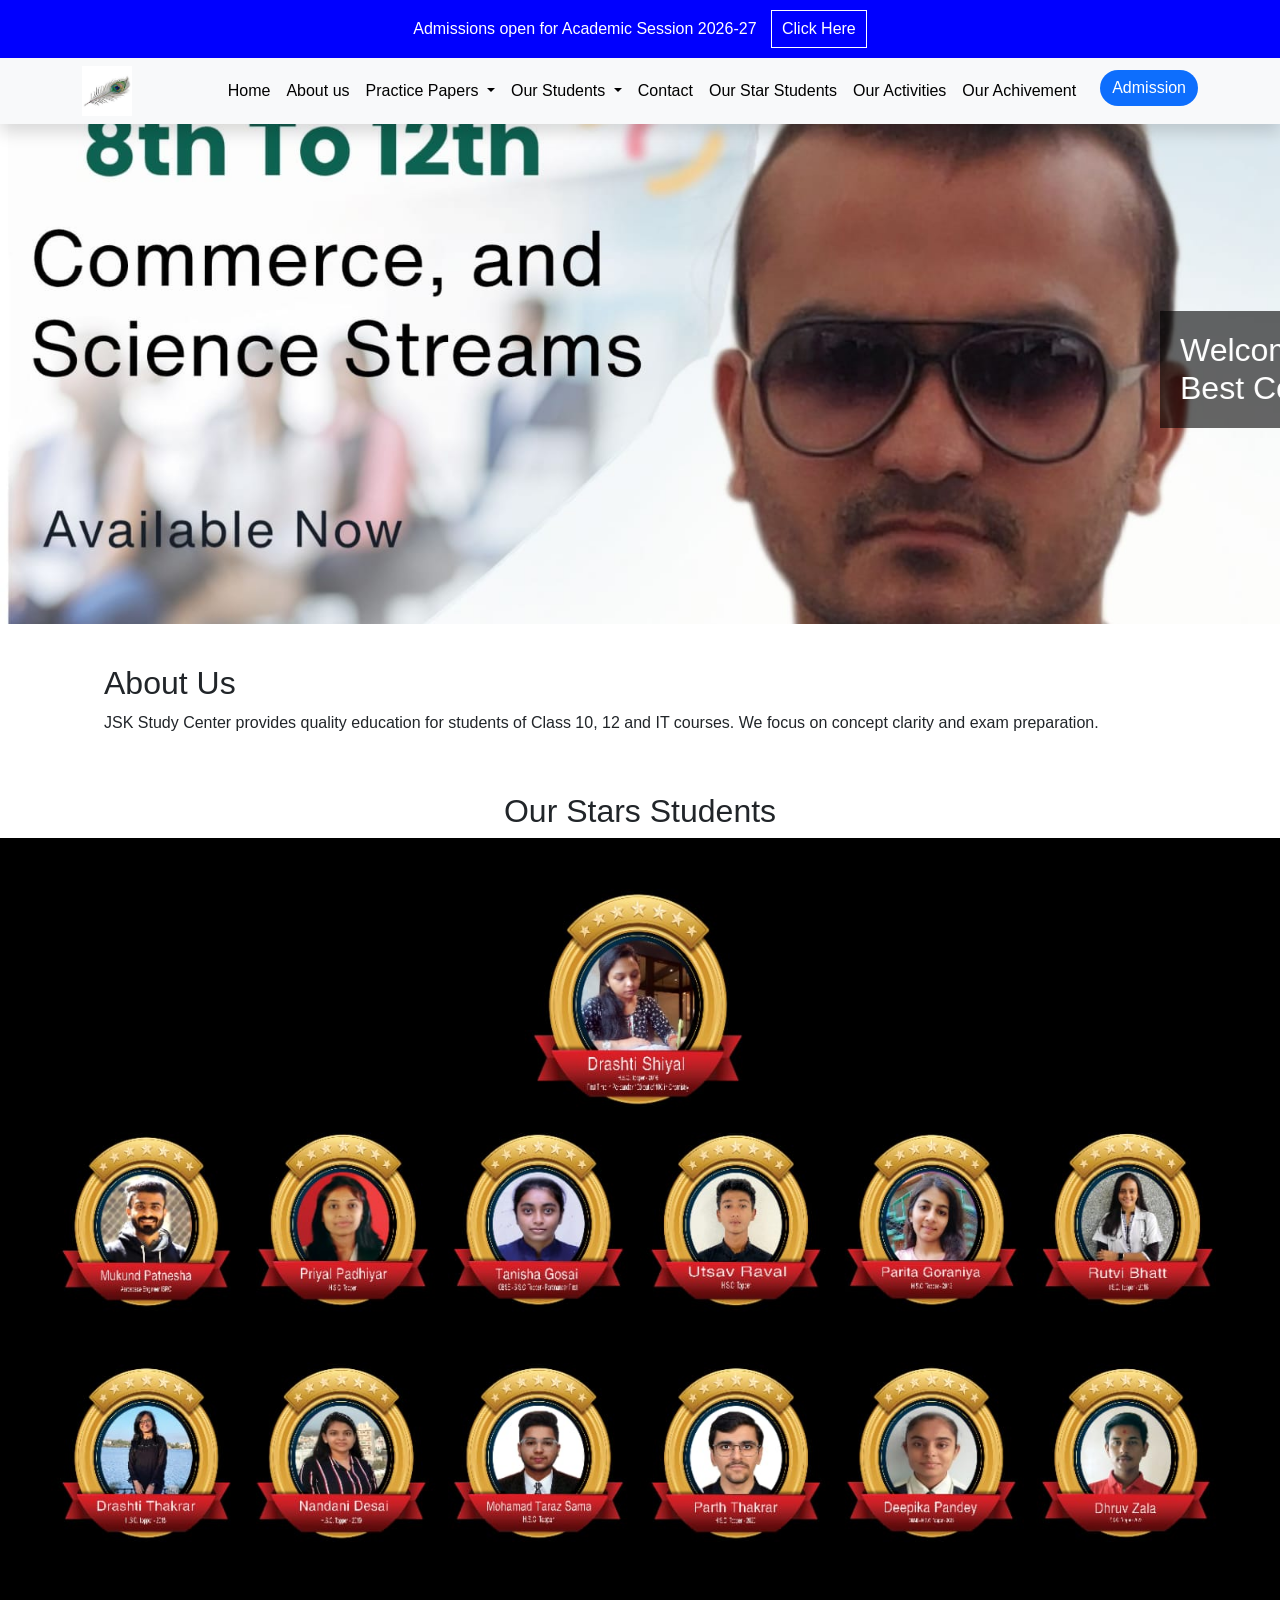
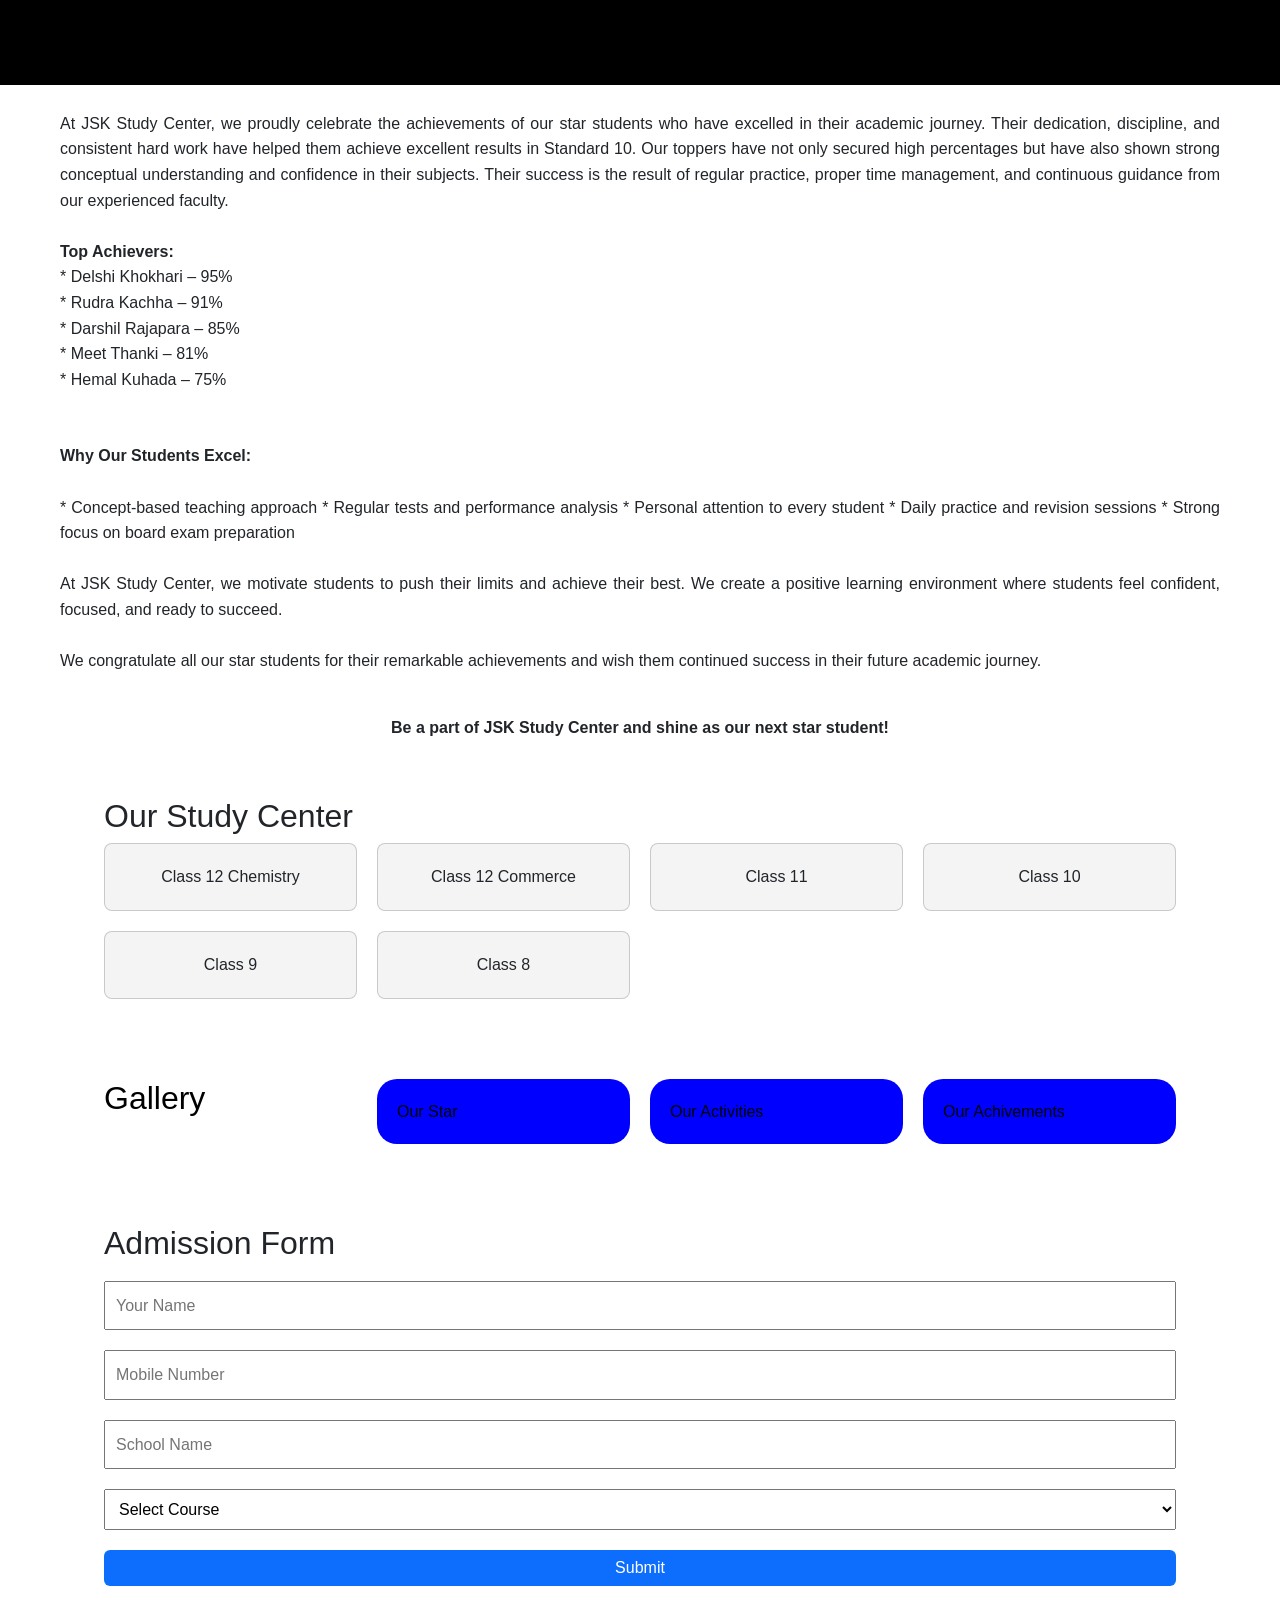
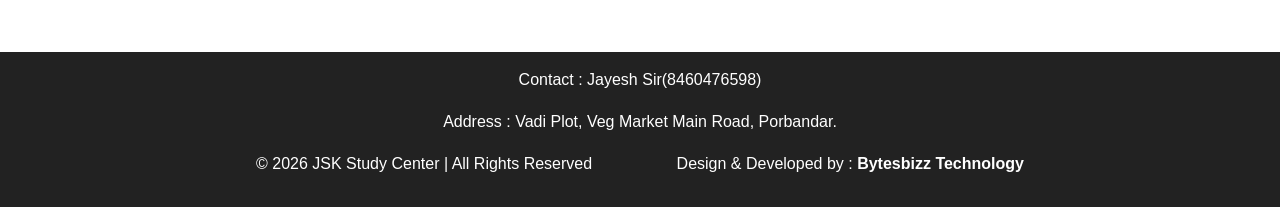
==== index.html @ fffa3562 "first commit" ====
<!DOCTYPE html>
<html lang="en">
<head>
    <meta charset="UTF-8">
    <meta name="viewport" content="width=device-width, initial-scale=1.0">
    <title >JSK Study Center</title>
     <link href="image/logo.jpeg" rel="icon">
    <link href="https://cdn.jsdelivr.net/npm/bootstrap@5.3.8/dist/css/bootstrap.min.css" rel="stylesheet" integrity="sha384-sRIl4kxILFvY47J16cr9ZwB07vP4J8+LH7qKQnuqkuIAvNWLzeN8tE5YBujZqJLB" crossorigin="anonymous">
    <script src="https://cdn.jsdelivr.net/npm/bootstrap@5.3.8/dist/js/bootstrap.bundle.min.js" integrity="sha384-FKyoEForCGlyvwx9Hj09JcYn3nv7wiPVlz7YYwJrWVcXK/BmnVDxM+D2scQbITxI" crossorigin="anonymous"></script>
<link rel="stylesheet" href="style.css">
</head>

<body>

   <div class="top-bar">
    Admissions open for Academic Session 2026-27
    <a href="contact.html"><button>Click Here</button></a>
</div>
    <!-- HEADER -->
<nav class="navbar navbar-expand-lg navbar-light bg-light sticky-top shadow">
  <div class="container">

    <!-- LOGO -->
      <img src="image/logo.jpeg" alt="" height="50">


    <!-- MOBILE BUTTON -->
    <button class="navbar-toggler" type="button" data-bs-toggle="collapse" data-bs-target="#navbarNav">
      <span class="navbar-toggler-icon"></span>
    </button>

    <!-- MENU -->
    <div class="collapse navbar-collapse" id="navbarNav">

      <ul class="navbar-nav ms-auto">

        <li class="nav-item">
          <a class="nav-link active" href="index.html">Home</a>
        </li>
        
        <li class="nav-item">
          <a class="nav-link active" href="about.html">About us</a>
        </li>

        <!-- DROPDOWN 1 -->
        <li class="nav-item dropdown">
          <a style="color:black" class="nav-link dropdown-toggle" href="#" data-bs-toggle="dropdown">
            Practice Papers
          </a>
          <ul class="dropdown-menu">
            <li><a class="dropdown-item" href="8.html">Class 8</a></li>
             <li><a class="dropdown-item" href="9.html">Class 9</a></li>
           <li><a class="dropdown-item" href="10.html">Class 10</a></li>
            <li><a class="dropdown-item" href="11.html">Class 11</a></li>
            <!-- SUB MENU -->
            <li class="dropdown-submenu position-relative">
              <a class="dropdown-item dropdown-toggle" href="#">Class 12</a>
              <ul class="dropdown-menu">
                <li><a class="dropdown-item" href="12comm.html">Class 12 Commerce</a></li>
                <li><a class="dropdown-item" href="12chem.html">Class 12 Chemistry</a></li>
              </ul>
            </li>
          </ul>
        </li>

        <!-- DROPDOWN 2 -->
        <li class="nav-item dropdown">
          <a style="color:black" class="nav-link dropdown-toggle" href="#" data-bs-toggle="dropdown">
            Our Students
          </a>
          <ul class="dropdown-menu">
            <li><a class="dropdown-item" href="Top Student.html">Top Students</a></li>
            <li><a class="dropdown-item" href="Results.html">Results</a></li>
          </ul>
        </li>

        <li class="nav-item">
          <a style="color:black" class="nav-link" href="contact.html">Contact</a>

     <li class="nav-item">
          <a style="color:black" class="nav-link" href="our star.html">Our Star Students</a>
        </li>

        </li>
             <li class="nav-item">
          <a style="color:black" class="nav-link" href="our activity.html">Our Activities</a>
        </li>

     <li class="nav-item">
          <a style="color:black" class="nav-link" href="our achivement.html">Our Achivement</a>
        </li>

        <!-- BUTTON -->
        <li class="nav-item ms-3">
          <a class="btn btn-primary" href="admission.html">Admission</a>
        </li>

      </ul>

    </div>
  </div>
</nav>

</header>

<!-- HERO -->
<div class="hero" id="home">
    <marquee><h2>Welcome to JSK Study Center<br>Best Coaching for Students</h2></marquee>
</div>

<!-- ABOUT -->
<section id="about">
    <h2>About Us</h2>
    <p>JSK Study Center provides quality education for students of Class 10, 12 and IT courses. We focus on concept clarity and exam preparation.</p>
</section>



  <h2 align="center">Our Stars Students</h2>
<img class="responsive" src="image/Top.jpeg" > 
  
  <div style="margin-left:60px; margin-right:60px; text-align: justify;">
  <br>
    <p>

At JSK Study Center, we proudly celebrate the achievements of our star students who have excelled in their academic journey. Their dedication, discipline, and consistent hard work have helped them achieve excellent results in Standard 10.

Our toppers have not only secured high percentages but have also shown strong conceptual understanding and confidence in their subjects. Their success is the result of regular practice, proper time management, and continuous guidance from our experienced faculty.
<br><br>
<b>Top Achievers:</b>
<br>
* Delshi Khokhari – 95%<br>
* Rudra Kachha – 91%<br>
* Darshil Rajapara – 85%<br>
* Meet Thanki – 81%<br>
* Hemal Kuhada – 75%<br>
<br><br>
<b>Why Our Students Excel:</b>
<br><br>

* Concept-based teaching approach
* Regular tests and performance analysis
* Personal attention to every student
* Daily practice and revision sessions
* Strong focus on board exam preparation
<br><br>

At JSK Study Center, we motivate students to push their limits and achieve their best. We create a positive learning environment where students feel confident, focused, and ready to succeed.
<br><br>

We congratulate all our star students for their remarkable achievements and wish them continued success in their future academic journey.
<br><br>

<center><b>Be a part of JSK Study Center and shine as our next star student!</b></center>
</p>
</div>
<!-- COURSES -->
<section id="courses">
    <h2>Our Study Center</h2>
    <div class="courses">
        <div class="card">Class 12 Chemistry </div>
        <div class="card">Class 12 Commerce</div>
        <div class="card">Class 11</div>
        <div class="card">Class 10 </div>
        <div class="card">Class 9</div>
        <div class="card">Class 8</div>
    </div>
</section>

<!-- GALLERY -->
<section class="gallery">
    <h2>Gallery</h2>
    <a href="our star.html" class="one">Our Star</a>
     <a href="our activity.html" class="one">Our Activities</a>
      <a href="our achivement.html" class="one">Our Achivements</a>
</section>

<!-- CONTACT -->
<section id="contact">
    <h2>Admission Form</h2>
    <form id="myForm" action="https://formspree.io/f/mzdyzbkj" method="post" enctype="multipart/form-data" onsubmit="submitForm(event)">
        <input type="text" placeholder="Your Name" required>
        <input type="number" placeholder="Mobile Number" required>
         <input type="text" placeholder="School Name" required>
        <select required>
            <option value="">Select Course</option>
              <option>Class 8</option>
              <option>Class 9</option>
                <option>Class 10</option>
            <option>Class 11</option>
            <option>Class 12 Commerce</option>
          <option>Class 12 Chemistry</option>

        </select>

        <button class="btn">Submit</button>
    </form>

    <p id="msg"></p>
</section>

<!-- FOOTER -->
<footer>
  <p> Contact : Jayesh Sir(8460476598)</p>
  <p>Address : Vadi Plot, Veg Market Main Road, Porbandar.</p>  
  <p>© 2026 JSK Study Center | All Rights Reserved &nbsp;&nbsp;&nbsp;&nbsp;&nbsp;&nbsp;&nbsp;&nbsp;&nbsp;&nbsp;&nbsp;&nbsp;&nbsp;&nbsp;&nbsp;&nbsp;&nbsp;&nbsp;Design & Developed by : <b>Bytesbizz Technology</b> </p>
</footer>

<!-- JAVASCRIPT -->
<script>
    function submitForm(e) {
        e.preventDefault();
        document.getElementById("msg").innerText = "✅ Form Submitted Successfully!";
    }
     const form = document.getElementById('myForm');

  form.addEventListener('submit', function () {
    setTimeout(() => {
      form.reset(); // ✅ clears form
    }, 1000);
  });

</script>

</body>
</html>
---- style.css ----
.top-bar {
    background: blue;
    color: white;
    text-align: center;
    padding: 10px;
}
.gallery{
    background-color:white;
    color:black;
}
.one{
    border-radius : 20px;
    background-color:blue;
    color :black;
    padding:20px;
    text-decoration :none;
}
.top-bar button {
    margin-left: 10px;
    padding: 5px 10px;
    border: 1px solid white;
    background: transparent;
    color: white;
    cursor: pointer;
}
        * {
            margin: 0;
            padding: 0;
            box-sizing: border-box;
            font-family: Arial, sans-serif;
        }

        body {
            line-height: 1.6;
        }

  /* SUBMENU FIX */
.dropdown-submenu:hover > .dropdown-menu {
    display: block;
    position: absolute;
    top: 0;
    left: 100%;
    margin-top: -1px;
}

/* Hover smooth */
.nav-link:hover {
    color: #0d6efd !important;
}

/* Button styling */
.btn-primary {
    border-radius: 20px;
}

        .hero {
            background: url('image/front.jpeg') no-repeat center/cover;
            height:500px;
         
            color: white;
            display: flex;
            align-items: center;
            justify-content: center;
            text-align: center;
        }

.responsive {
  max-width: 100%;
  height: auto;
} 



        .hero h2 {
            background: rgba(0,0,0,0.6);
            padding: 20px;
        }

        section {
            padding: 40px;
            width: 90%;
            margin: auto;
        }

        .courses, .gallery {
            display: grid;
            grid-template-columns: repeat(auto-fit, minmax(200px, 1fr));
            gap: 20px;
        }

        .card {
            background: #f4f4f4;
            padding: 20px;
            border-radius: 8px;
            text-align: center;
        }

        form input, form select, form button {
            width: 100%;
            padding: 10px;
            margin: 10px 0;
        }

        footer {
            background: #222;
            color: white;
            text-align: center;
            padding: 15px;
        }

        .btn {
            background: #0d6efd;
            color: white;
            border: none;
            cursor: pointer;
        }

        .btn:hover {
            background: #084298;
        }
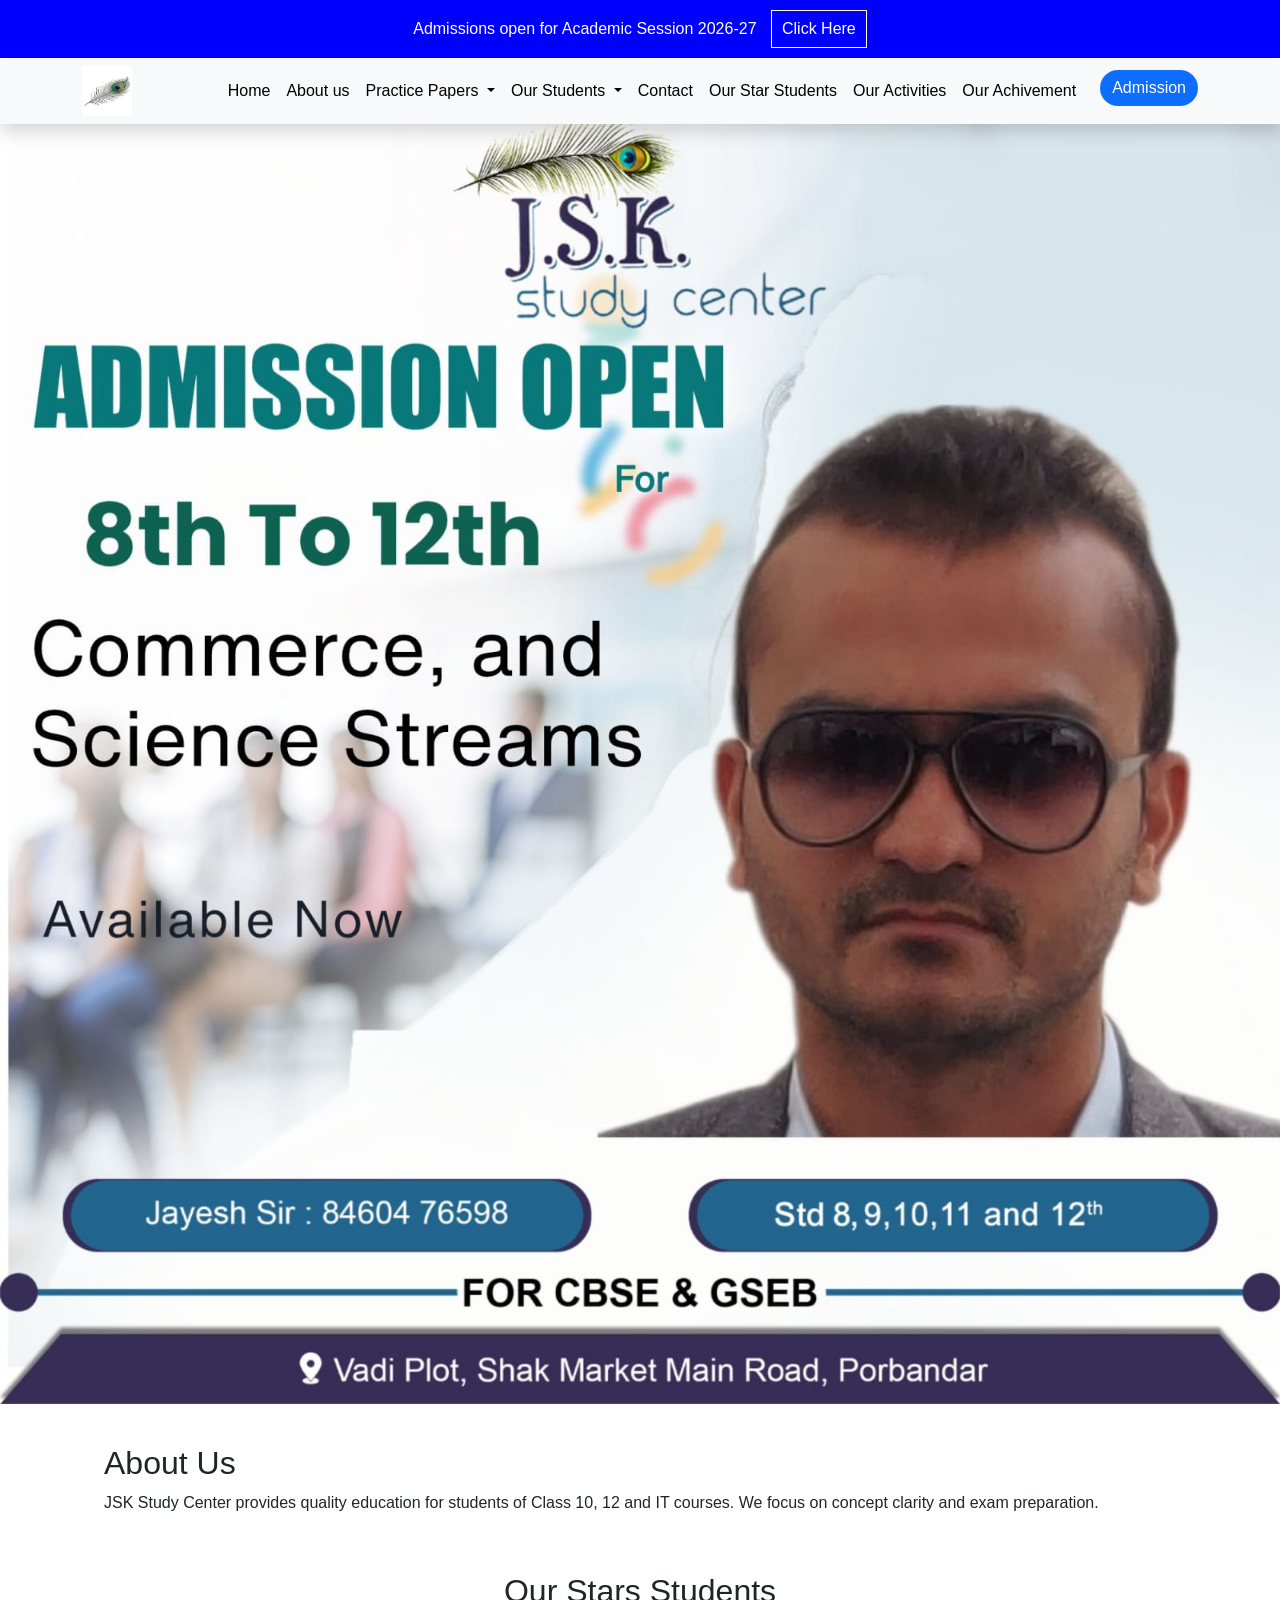
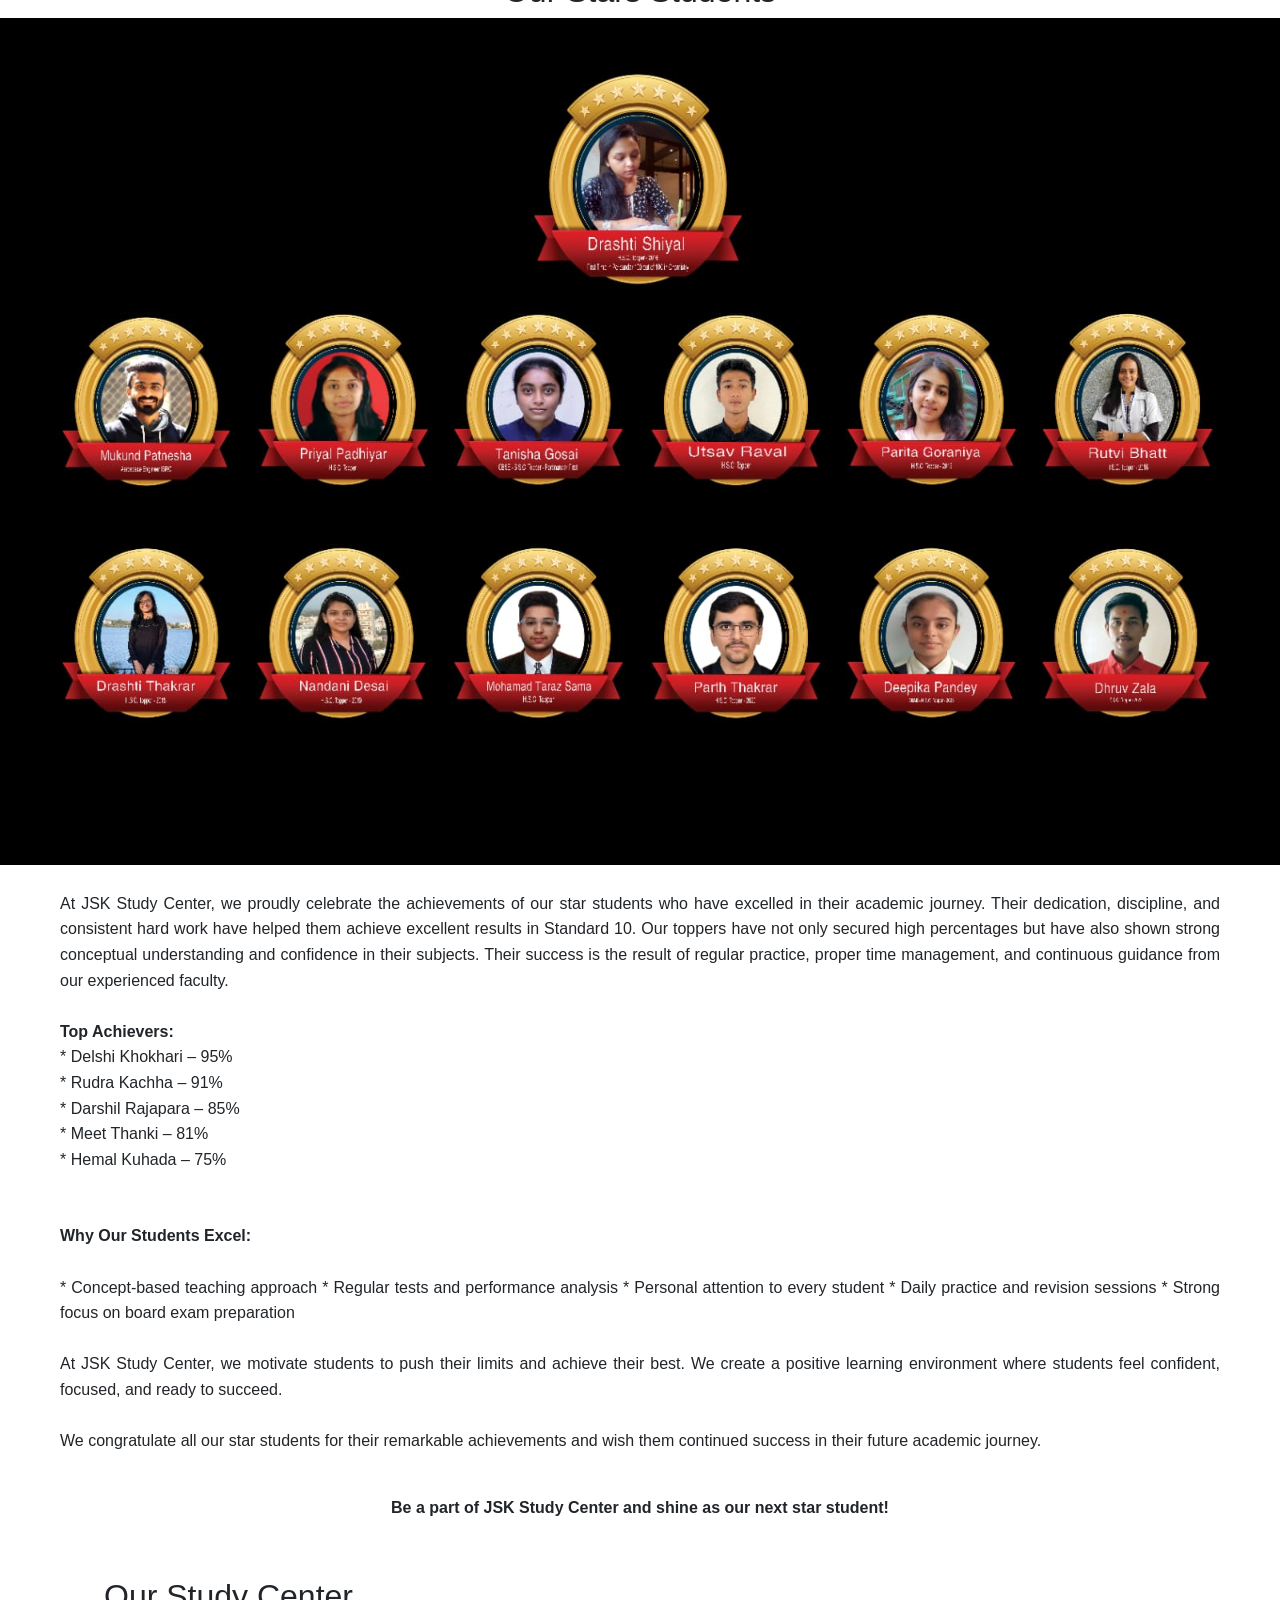
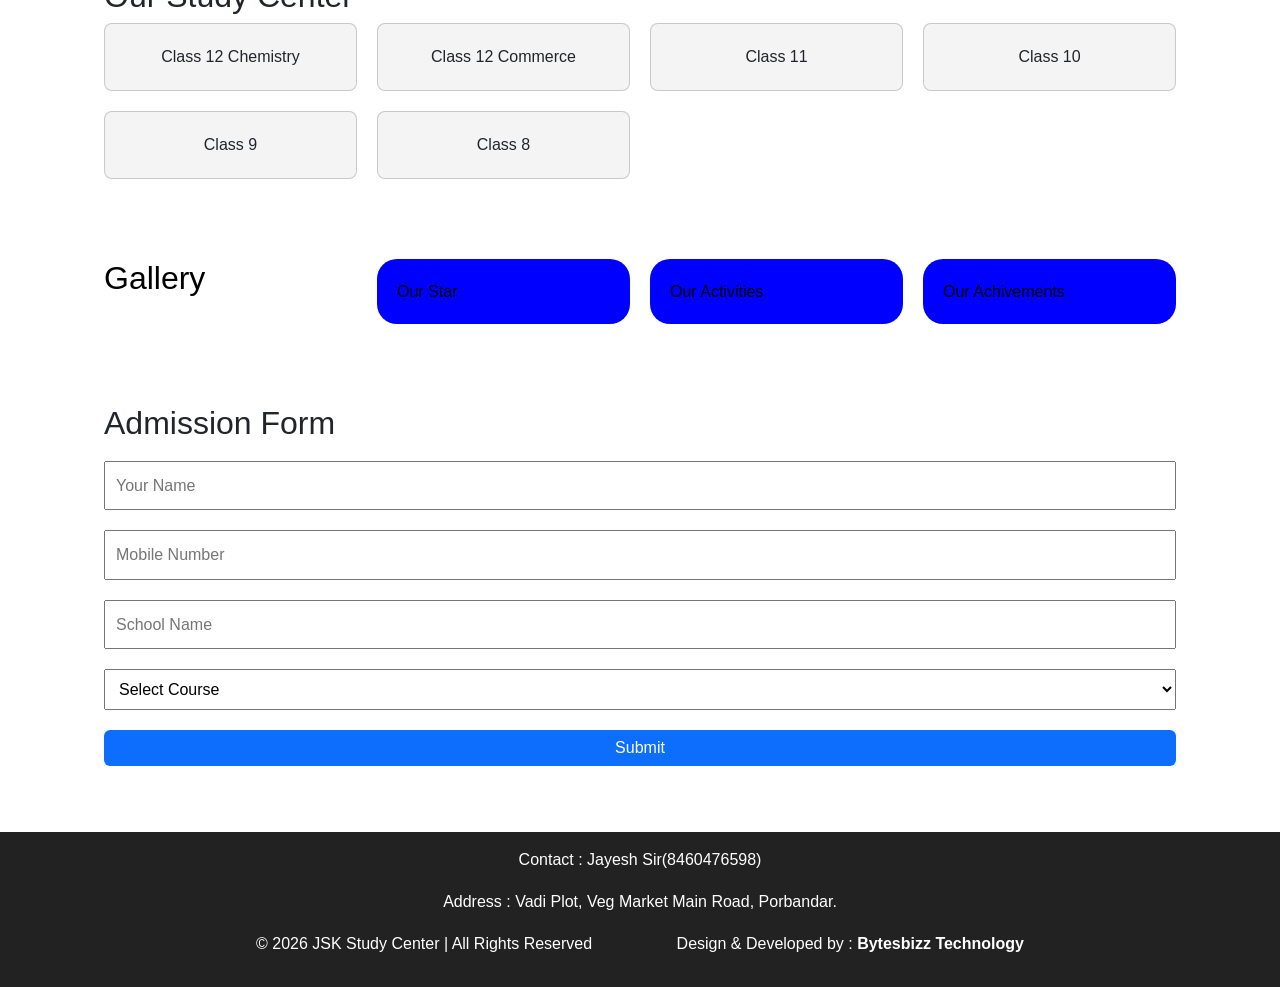
==== commit 70d1e264: "First" ====
--- a/index.html
+++ b/index.html
@@ -104,9 +104,12 @@
 </header>
 
 <!-- HERO -->
-<div class="hero" id="home">
+<!-- <div class="hero" id="home">
+
     <marquee><h2>Welcome to JSK Study Center<br>Best Coaching for Students</h2></marquee>
-</div>
+</div> -->
+
+<img class="responsive" src="image/front.jpeg" > 
 
 <!-- ABOUT -->
 <section id="about">
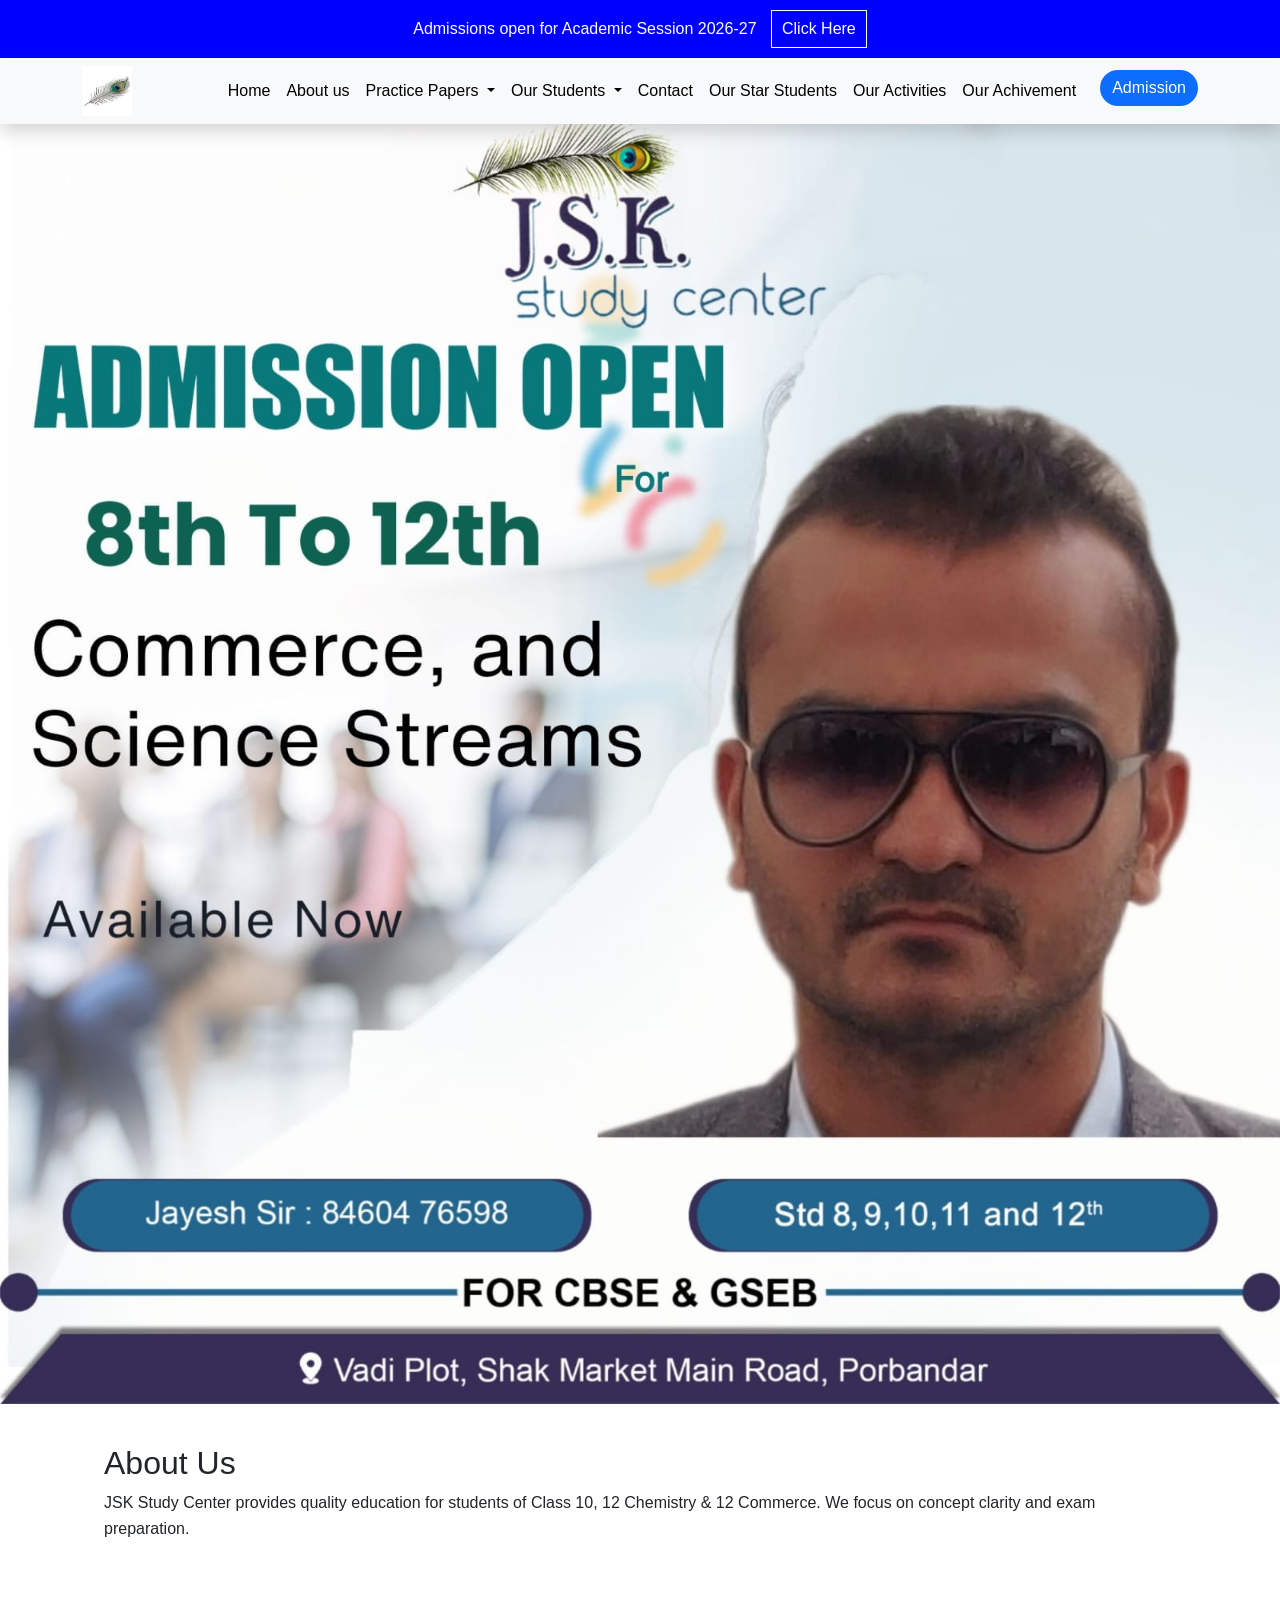
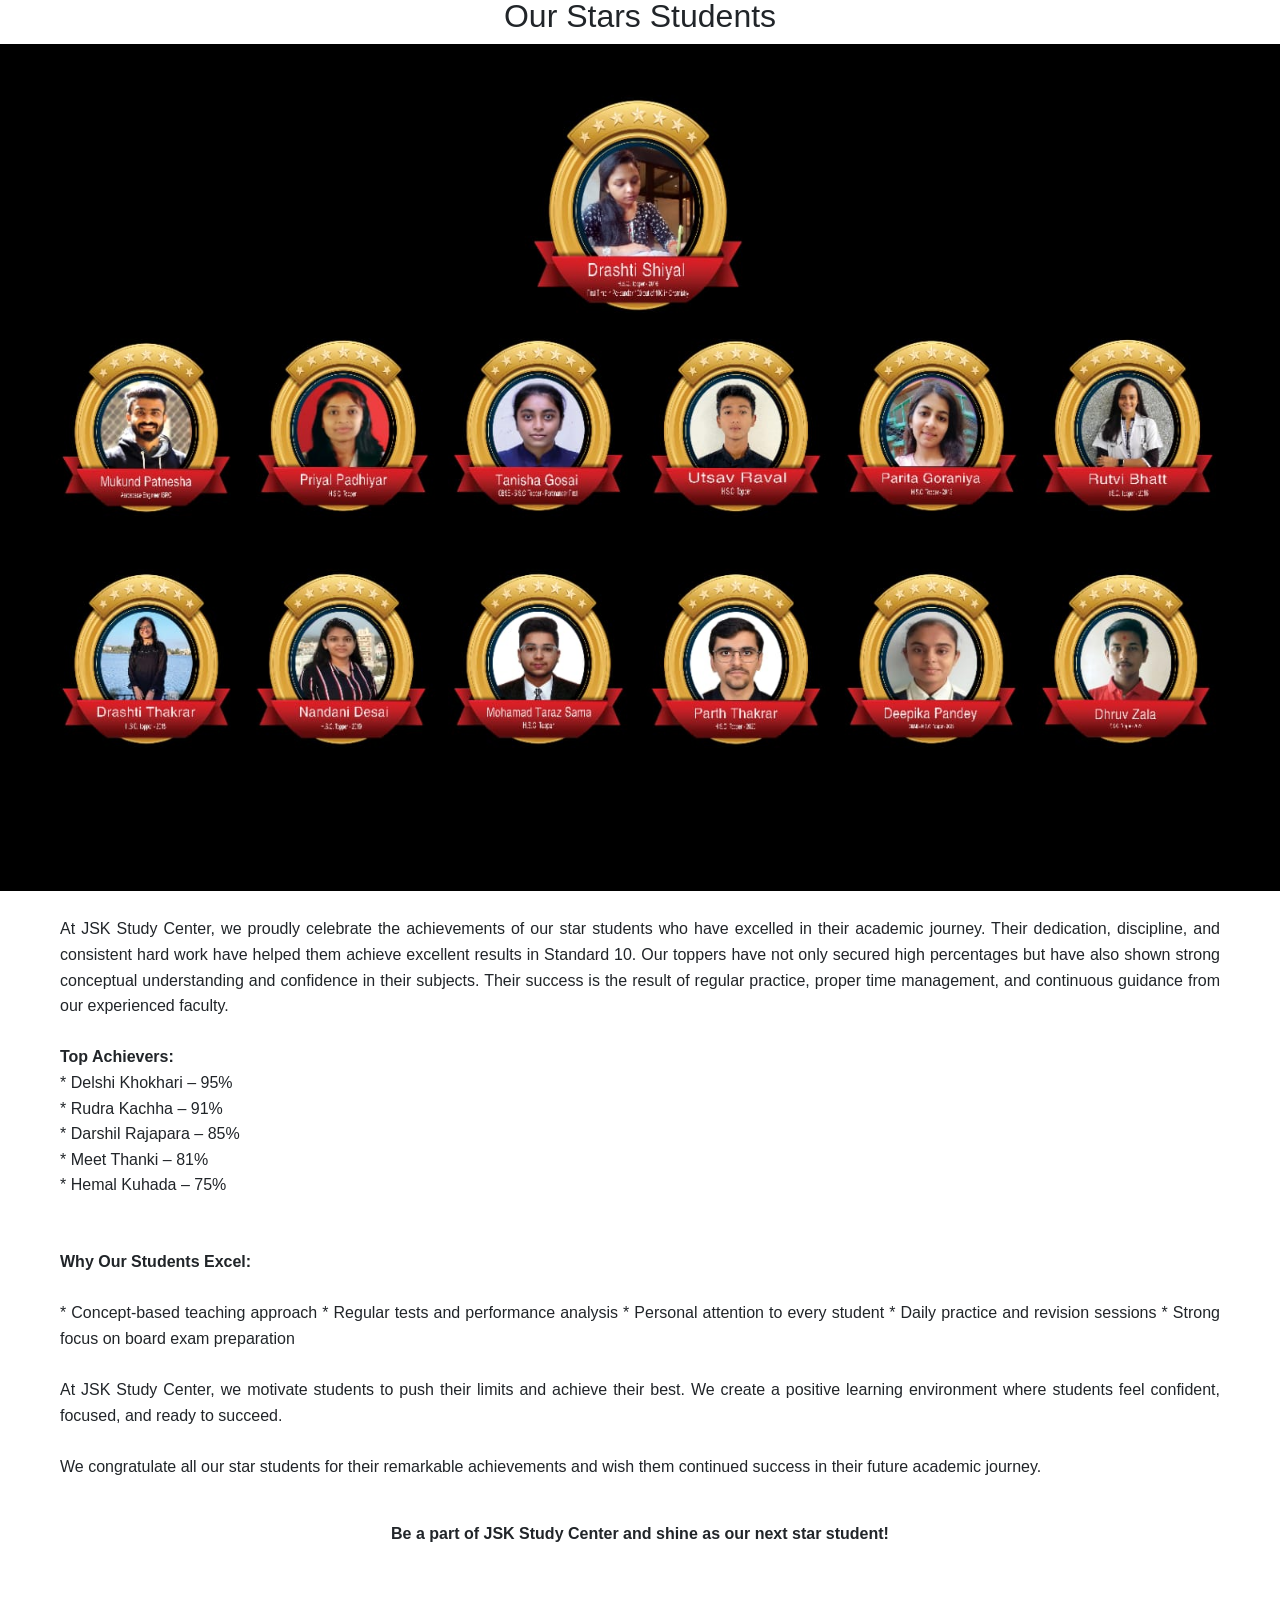
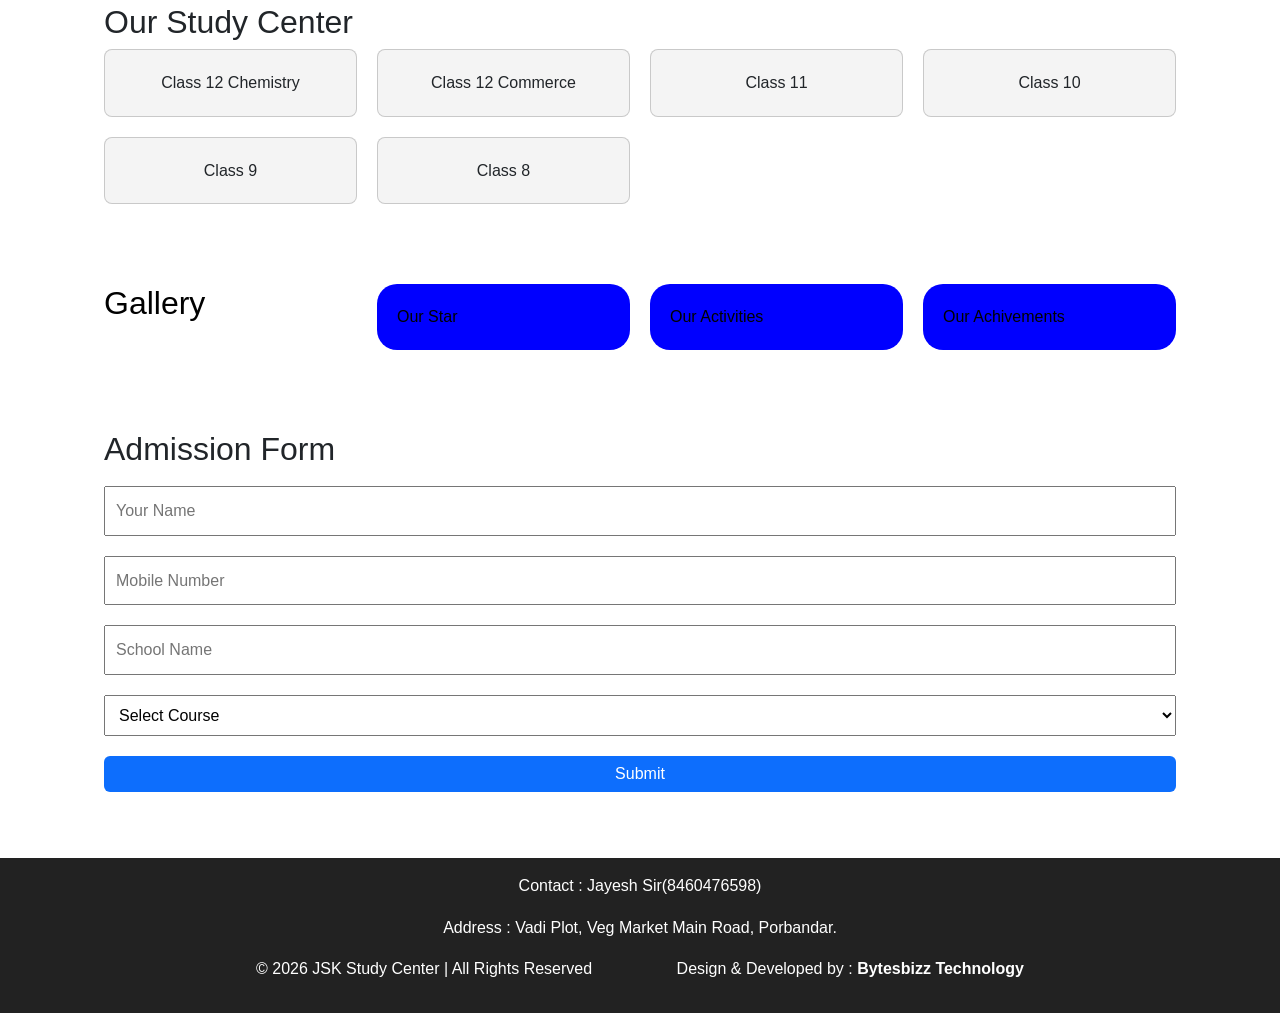
==== commit 43a1c679: "some changes" ====
--- a/index.html
+++ b/index.html
@@ -114,7 +114,7 @@
 <!-- ABOUT -->
 <section id="about">
     <h2>About Us</h2>
-    <p>JSK Study Center provides quality education for students of Class 10, 12 and IT courses. We focus on concept clarity and exam preparation.</p>
+    <p>JSK Study Center provides quality education for students of Class 10, 12 Chemistry & 12 Commerce. We focus on concept clarity and exam preparation.</p>
 </section>
 
 
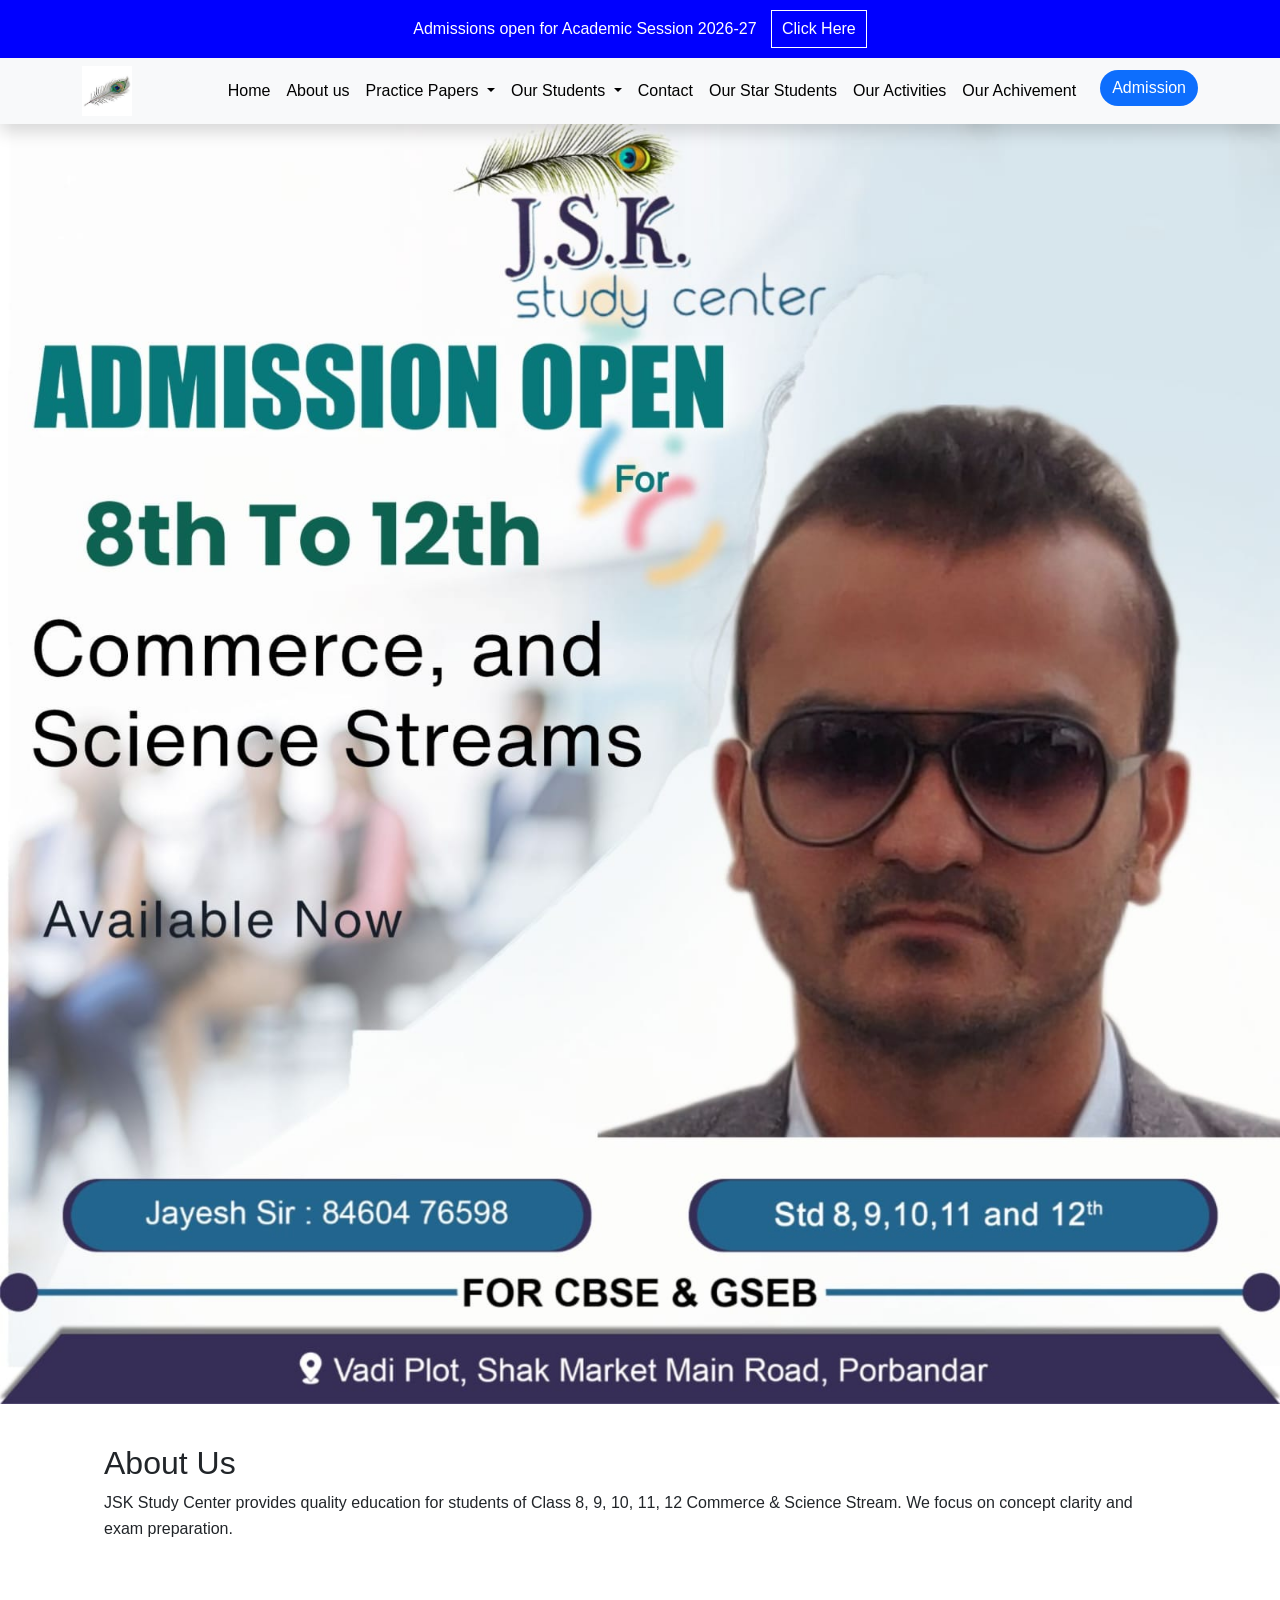
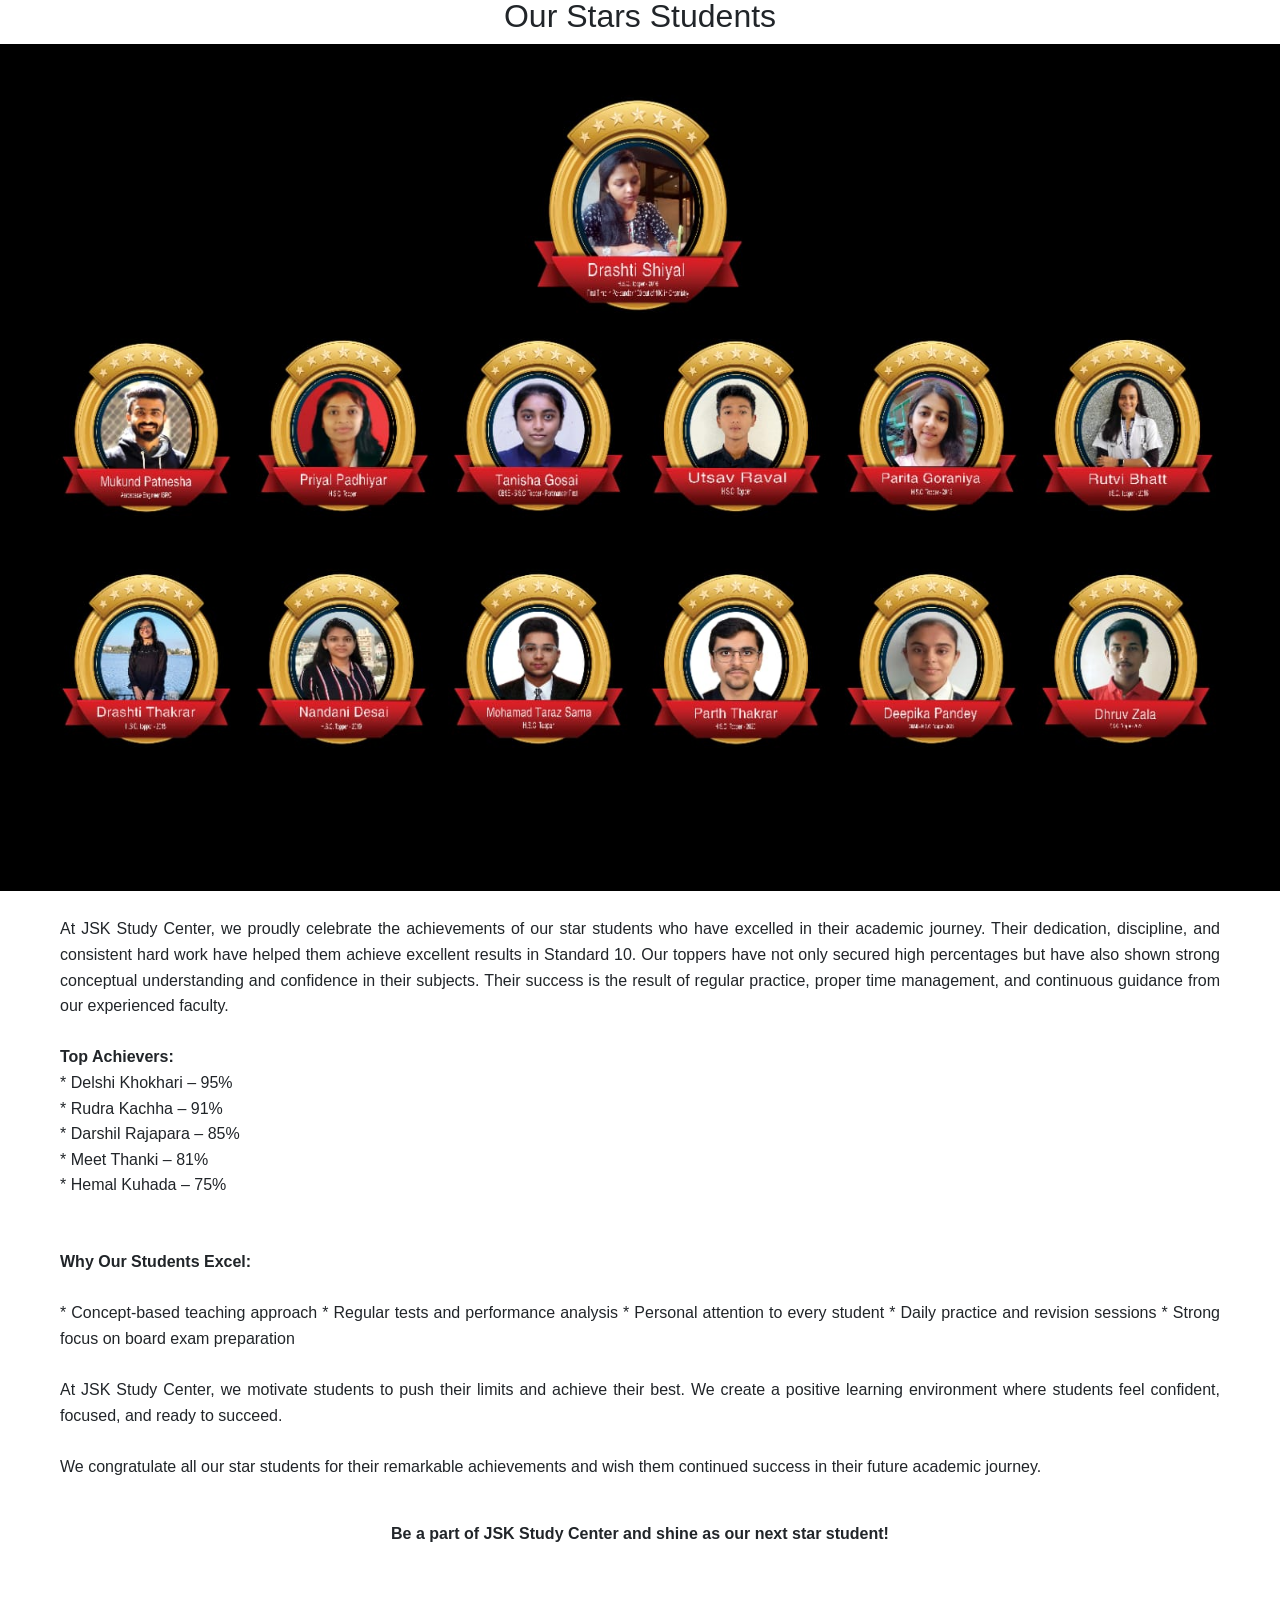
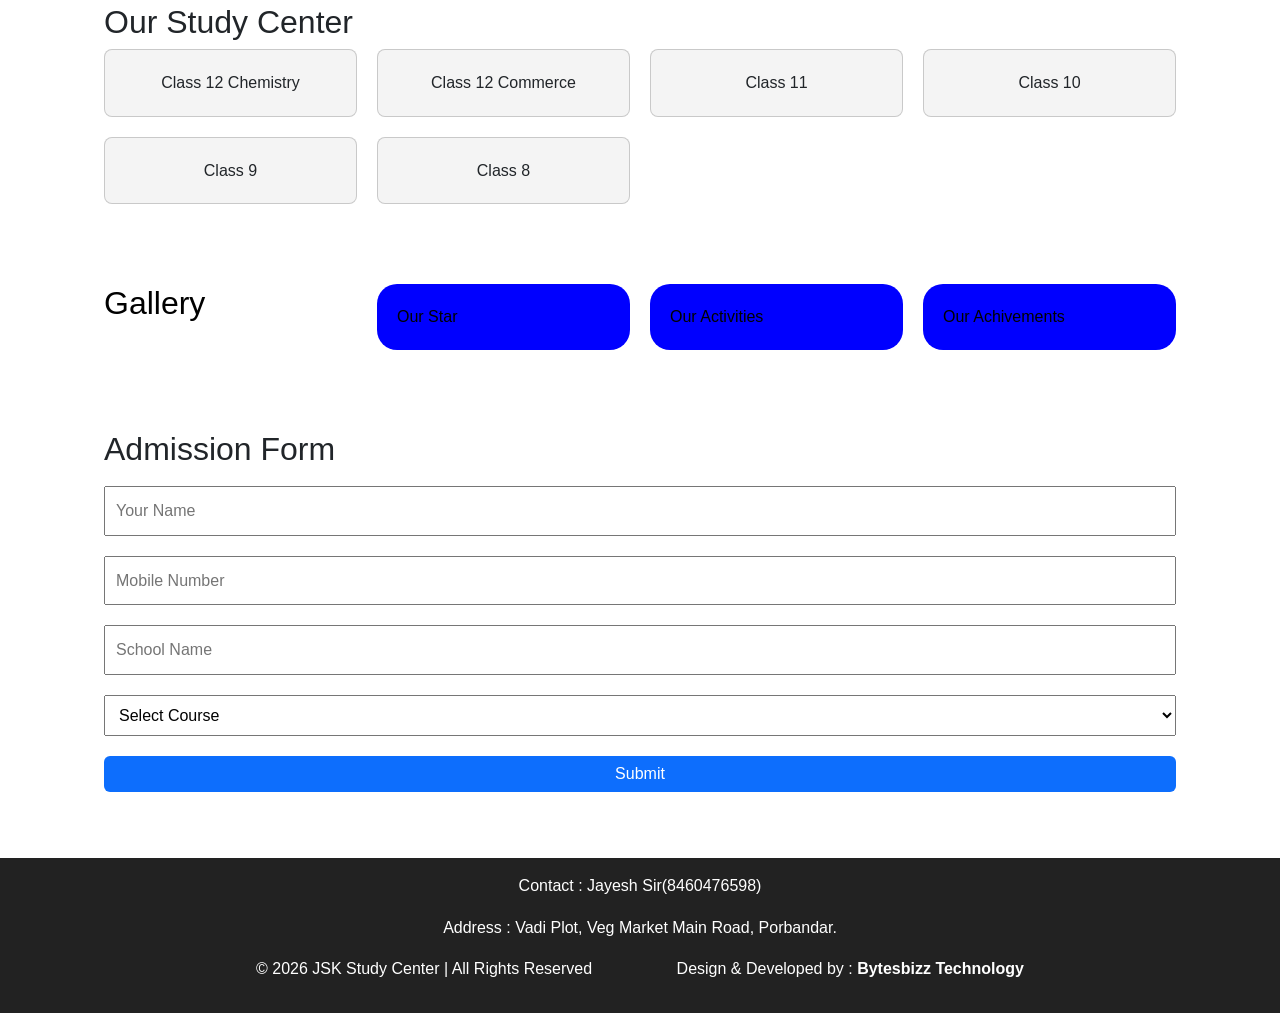
==== commit 38e960e8: "about" ====
--- a/index.html
+++ b/index.html
@@ -114,7 +114,7 @@
 <!-- ABOUT -->
 <section id="about">
     <h2>About Us</h2>
-    <p>JSK Study Center provides quality education for students of Class 10, 12 Chemistry & 12 Commerce. We focus on concept clarity and exam preparation.</p>
+    <p>JSK Study Center provides quality education for students of Class 8, 9,  10, 11,  12 Commerce & Science Stream. We focus on concept clarity and exam preparation.</p>
 </section>
 
 
